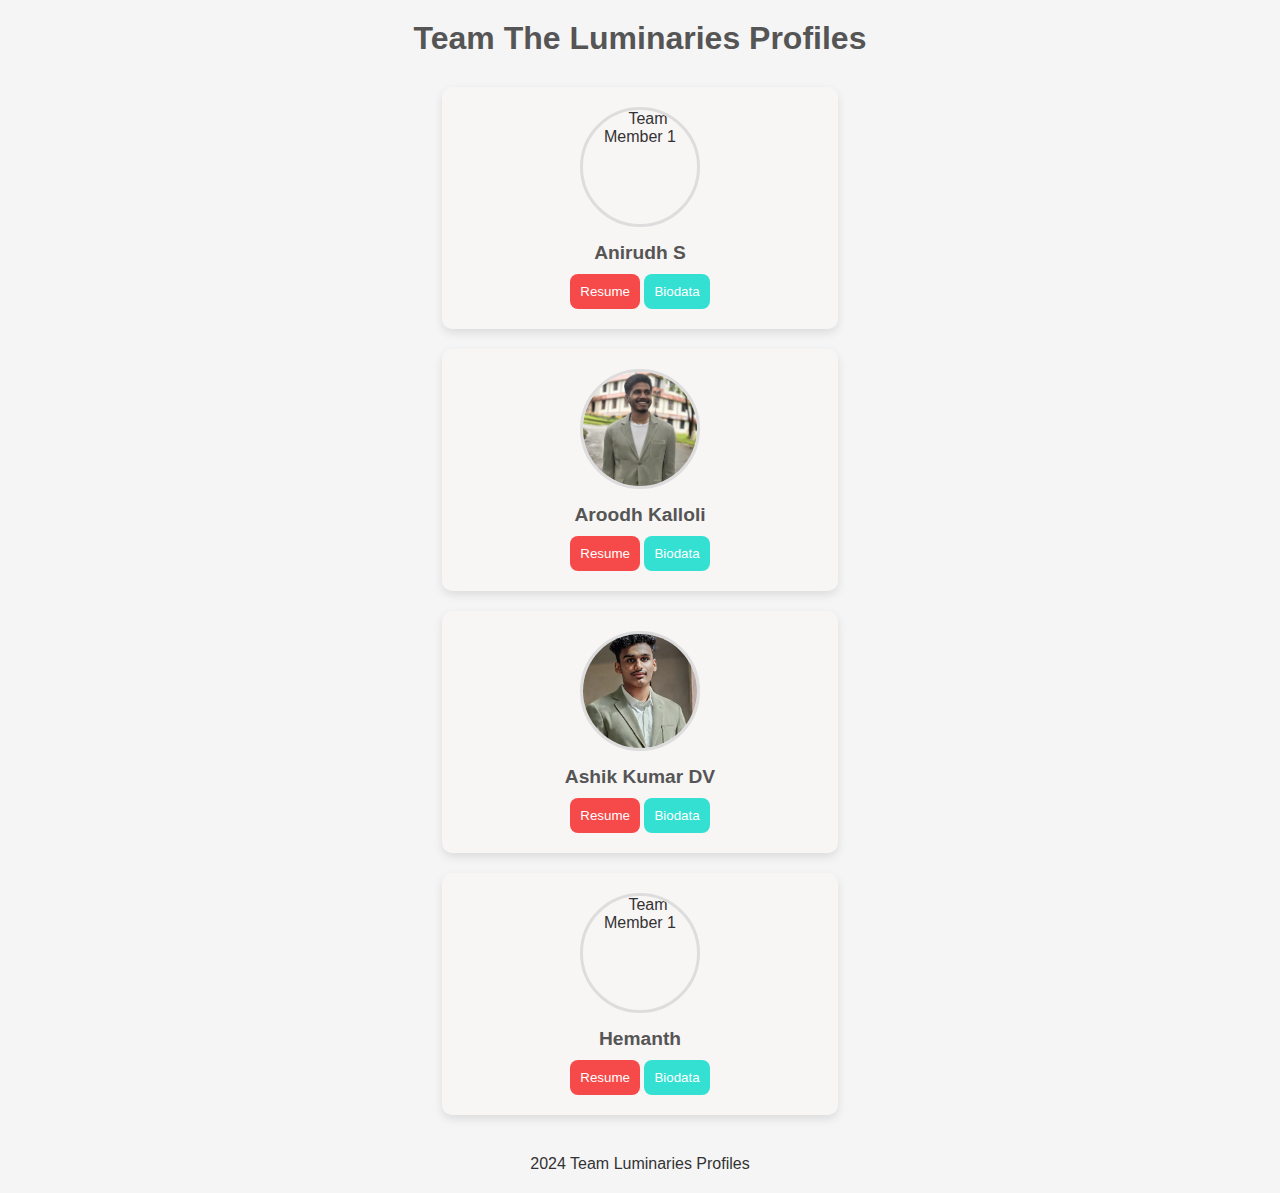
==== index.html @ e5e43227 "first commit" ====
<!DOCTYPE html>
<html lang="en">

<head>
    <meta charset="UTF-8">
    <meta name="viewport" content="width=device-width, initial-scale=1.0">
    <title>Team Members Profile</title>
    <link rel="stylesheet" href="style.css">
</head>

<body>
    <div class="team-profile-container">
        <!-- Title -->
        <h1>Team The Luminaries Profiles</h1>

        <!-- Team Members Section -->
        <div class="main-container">
            <!-- Member 1 -->
            <div class="team-member">
                <div class="image">
                    <img src="member1.jpg" alt="Team Member 1">
                </div>
                <h3>Anirudh S</h3>
                <a href="resume.html"><button class="btn resume">Resume</button></a>
                <a href="./irfan/biodata.html"><button class="btn biodata">Biodata</button></a>
            </div>

            <!-- Member 2 -->
            <div class="team-member">
                <div class="image">
                    <img src="./Aroodh/imagemy2.webp" alt="Team Member 1">
                </div>
                <h3>Aroodh Kalloli</h3>
                <a href="./Aroodh/resume.html"><button class="btn resume">Resume</button></a>
                <a href="./Aroodh/biodata.html"><button class="btn biodata">Biodata</button></a>
            </div>
            <!-- Member 3 -->
            <div class="team-member">
                <div class="image">
                    <img src="./Ashik/profile.jpg" alt="Team Member 1">
                </div>
                <h3>Ashik Kumar DV</h3>
                <a href="./Ashik/resume.html"><button class="btn resume">Resume</button></a>
                <a href="./Ashik/biodata.html"><button class="btn biodata">Biodata</button></a>
            </div>

            <!-- Member 4 -->
            <div class="team-member">
                <div class="image">
                    <img src="member1.jpg" alt="Team Member 1">
                </div>
                <h3>Hemanth</h3>
                <a href="resume.html"><button class="btn resume">Resume</button></a>
                <a href="./irfan/biodata.html"><button class="btn biodata">Biodata</button></a>
            </div>
        </div>
    </div>
    <footer style="margin-top: 40px;">
        <p>2024 Team Luminaries Profiles</p>
    </footer>
</body>

</html>
---- style.css ----
/* General Reset */
* {
    margin: 0;
    padding: 0;
    box-sizing: border-box;
}

/* Body Styling */
body {
    font-family: Arial, sans-serif;
    background-color: #f5f5f5;
    color: #333;
    text-align: center;
    padding: 20px;
}

/* Container for Team Profile */
.team-profile-container {
    width: 80%;
    margin: 0 auto;
}

/* Title Styling */
.team-profile-container h1 {
    font-size: 2rem;
    margin-bottom: 30px;
    color: #555;

}

.main-container {
    align-items: center;
    justify-content: center;
    gap: 20px;
    display: flex;
    flex-direction: column;
}

/* Team Members Grid */
.team-members {
    grid-template-columns: repeat(2, 1fr);
    gap: 30px;
    display: flex;
    justify-content: center;
    align-items: center;

}

/* Individual Team Member */
.team-member {
    width: 40%;
    text-align: center;
    background-color: rgb(248, 245, 245);
    border-radius: 10px;
    box-shadow: 0 4px 10px rgba(0, 0, 0, 0.1);
    padding: 20px;
    transition: transform 0.3s ease, box-shadow 0.3s ease;
}

/* Member Hover Effect */
.team-member:hover {
    transform: translateY(-10px);
    box-shadow: 0 8px 20px rgba(0, 0, 0, 0.2);
}

/* Circular Image Styling */
.team-member .image {
    width: 120px;
    height: 120px;
    margin: 0 auto 15px;
    border-radius: 50%;
    overflow: hidden;
    border: 3px solid #ddd;
}

.team-member .image img {
    width: 100%;
    height: 100%;
    object-fit: cover;
}

/* Team Member Details */
.team-member h3 {
    font-size: 1.2rem;
    margin-bottom: 10px;
    color: #555;
}

.team-member p {
    font-size: 0.9rem;
    line-height: 1.5;
    color: #666;
}

/* Section Divider: Team Members */
.team-members::before {
    content: "Team Members";
    display: block;
    font-size: 1.5rem;
    color: #888;
    margin-bottom: 20px;
    text-transform: uppercase;
    letter-spacing: 1px;
}

.btn.resume {
    background-color: #f64949;
    color: white;
    border: none;
    padding: 10px;
    border-radius: 8px;
}

.btn.biodata {
    background-color: #34e0d2;
    color: white;
    border: none;
    padding: 10px;
    border-radius: 8px;
}
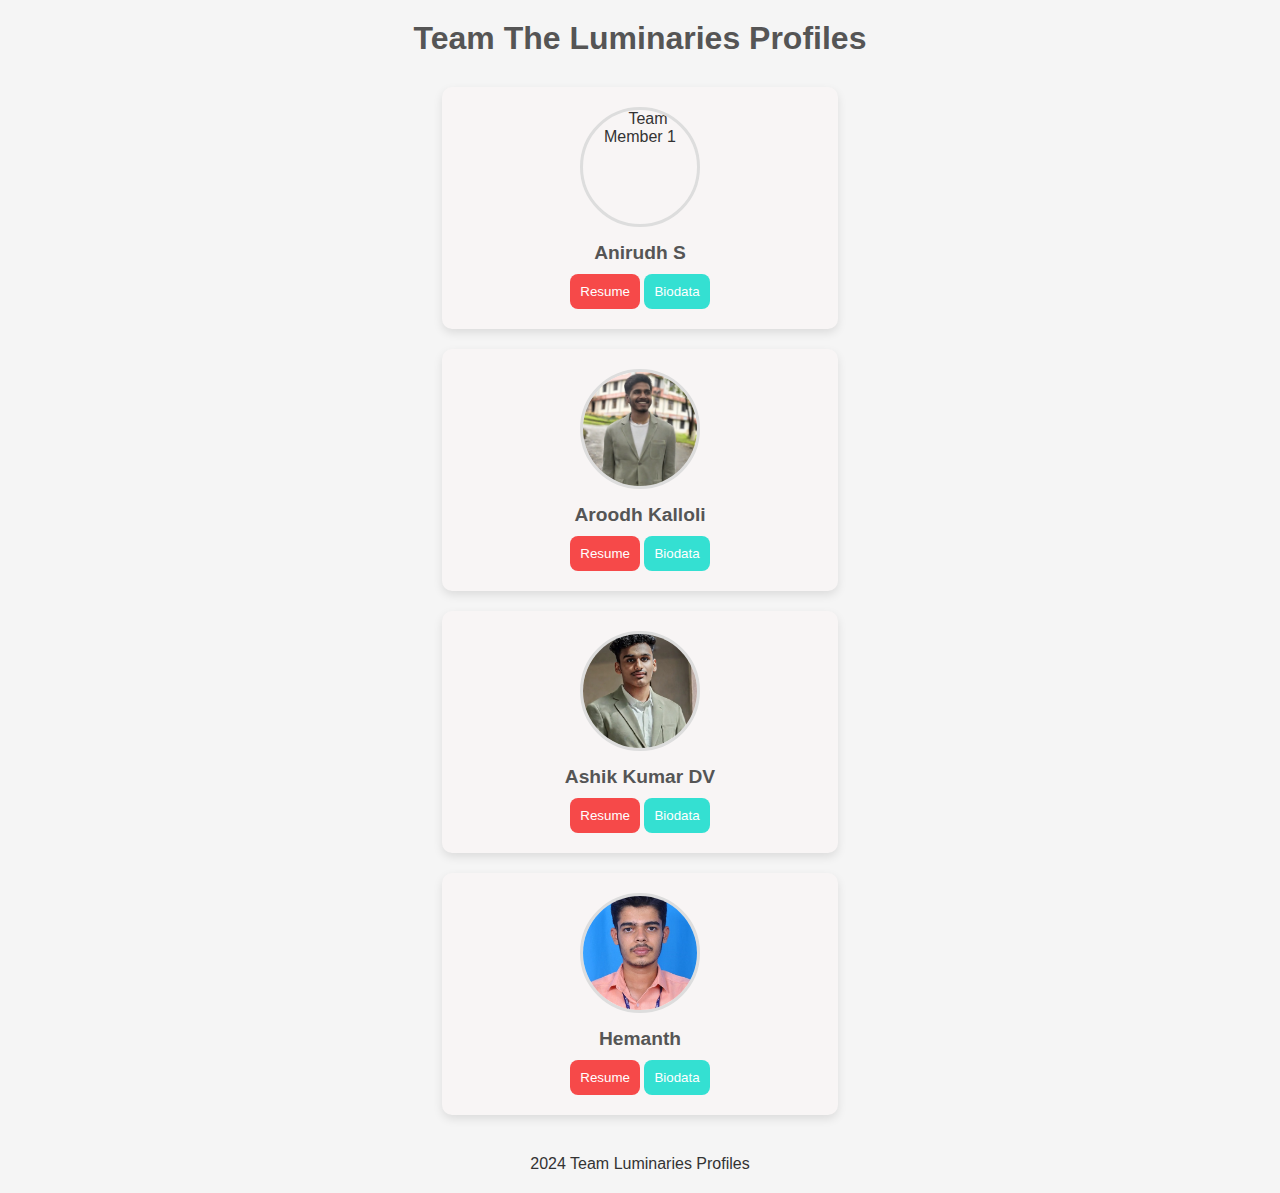
==== commit 3a6e3ebf: "first commit" ====
--- a/index.html
+++ b/index.html
@@ -47,11 +47,11 @@
             <!-- Member 4 -->
             <div class="team-member">
                 <div class="image">
-                    <img src="member1.jpg" alt="Team Member 1">
+                    <img src="Hemanth/hemath.jpg" alt="Team Member 1">
                 </div>
                 <h3>Hemanth</h3>
-                <a href="resume.html"><button class="btn resume">Resume</button></a>
-                <a href="./irfan/biodata.html"><button class="btn biodata">Biodata</button></a>
+                <a href="./Hemanth/resume.html"><button class="btn resume">Resume</button></a>
+                <a href="./Hemanth/biodata.html"><button class="btn biodata">Biodata</button></a>
             </div>
         </div>
     </div>
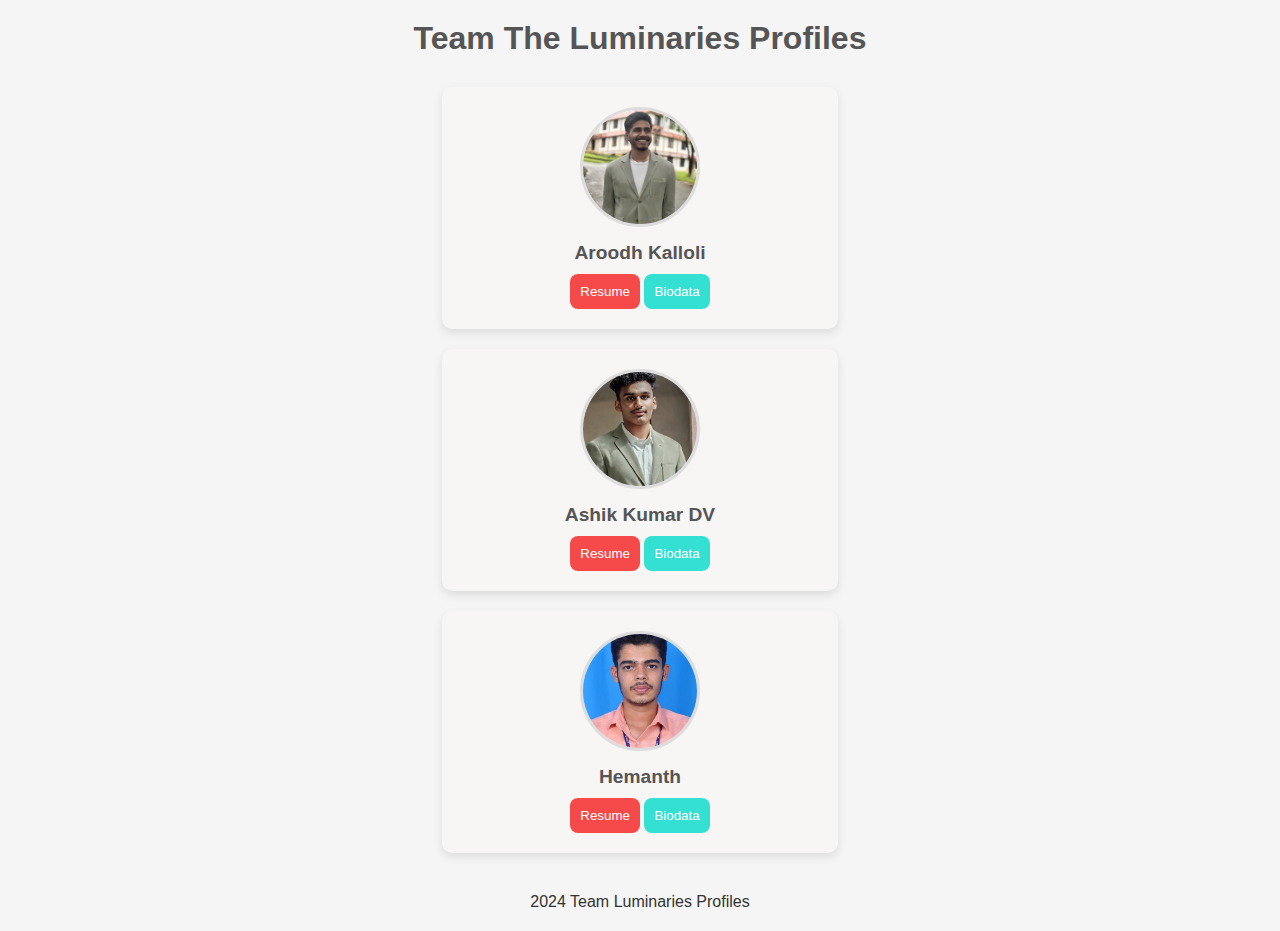
==== commit 761443b9: "first commit" ====
--- a/index.html
+++ b/index.html
@@ -16,14 +16,14 @@
         <!-- Team Members Section -->
         <div class="main-container">
             <!-- Member 1 -->
-            <div class="team-member">
+            <!-- <div class="team-member">
                 <div class="image">
                     <img src="member1.jpg" alt="Team Member 1">
                 </div>
                 <h3>Anirudh S</h3>
                 <a href="resume.html"><button class="btn resume">Resume</button></a>
                 <a href="./irfan/biodata.html"><button class="btn biodata">Biodata</button></a>
-            </div>
+            </div> -->
 
             <!-- Member 2 -->
             <div class="team-member">
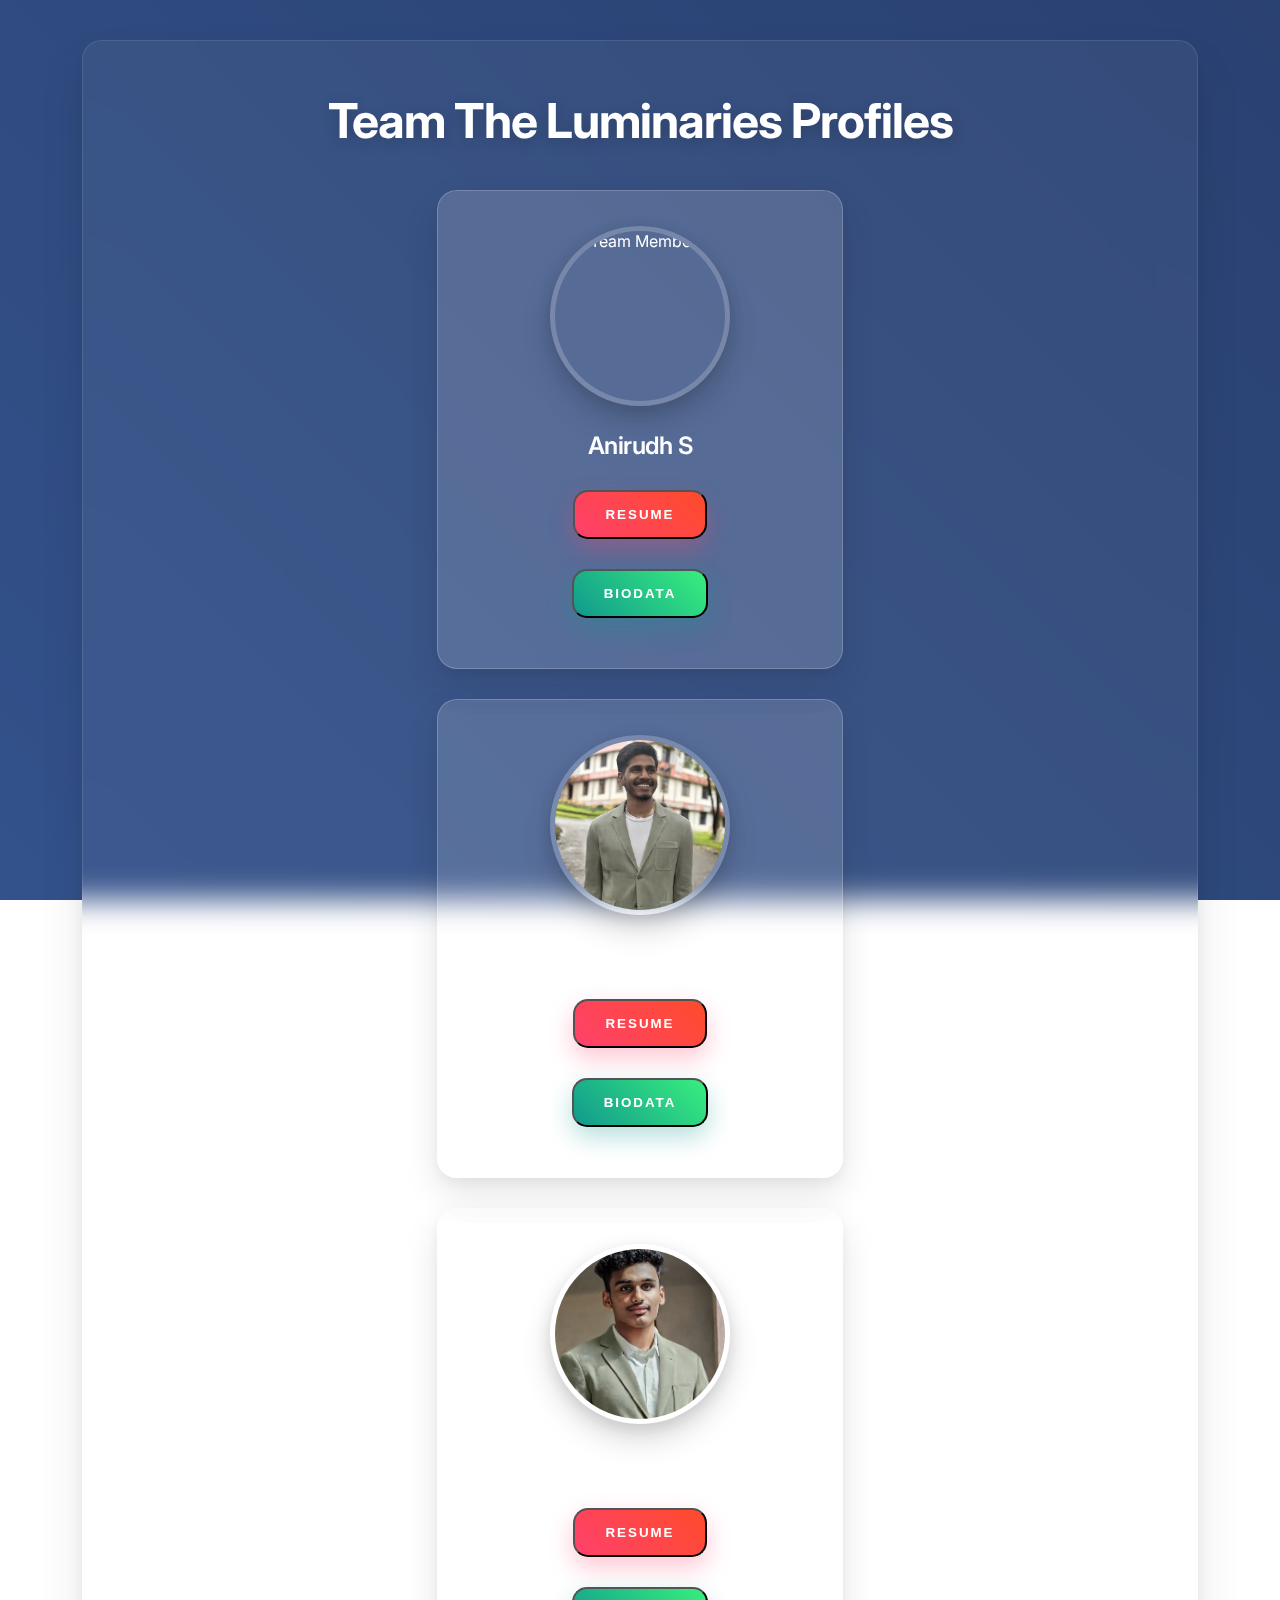
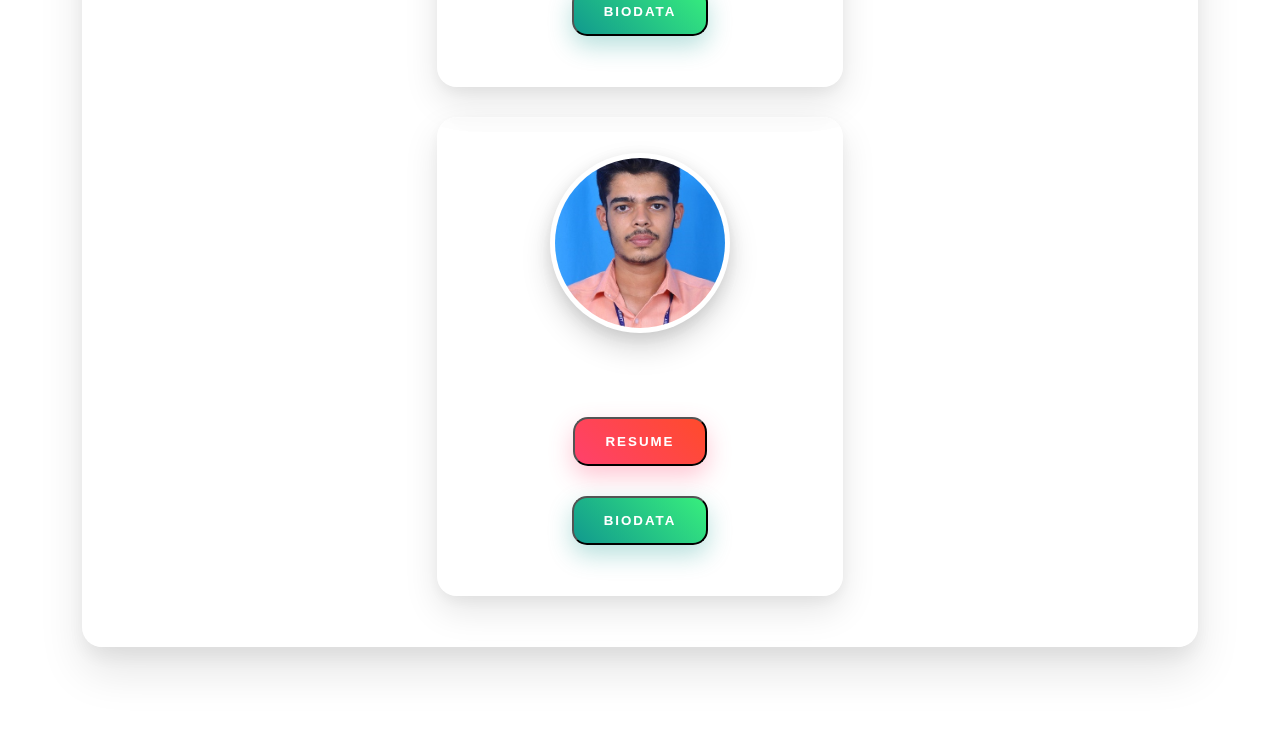
==== commit 537b1072: "anirudh update" ====
--- a/index.html
+++ b/index.html
@@ -16,14 +16,14 @@
         <!-- Team Members Section -->
         <div class="main-container">
             <!-- Member 1 -->
-            <!-- <div class="team-member">
+            <div class="team-member">
                 <div class="image">
                     <img src="member1.jpg" alt="Team Member 1">
                 </div>
                 <h3>Anirudh S</h3>
                 <a href="resume.html"><button class="btn resume">Resume</button></a>
                 <a href="./irfan/biodata.html"><button class="btn biodata">Biodata</button></a>
-            </div> -->
+            </div>
 
             <!-- Member 2 -->
             <div class="team-member">
--- a/style.css
+++ b/style.css
@@ -1,120 +1,233 @@
-/* General Reset */
+/* Premium Design: Elegant & Sophisticated */
+
+/* Font Import for Premium Typography */
+@import url('https://fonts.googleapis.com/css2?family=Inter:wght@300;400;600;700&display=swap');
+
+/* General Reset with Premium Approach */
 * {
     margin: 0;
     padding: 0;
     box-sizing: border-box;
-}
-
-/* Body Styling */
+    -webkit-font-smoothing: antialiased;
+    -moz-osx-font-smoothing: grayscale;
+}
+
+/* Body Styling with Luxurious Gradient */
 body {
-    font-family: Arial, sans-serif;
-    background-color: #f5f5f5;
-    color: #333;
+    font-family: 'Inter', Arial, sans-serif;
+    background: linear-gradient(
+        225deg, 
+        #1a2a4a 0%, 
+        #233663 25%, 
+        #2c4577 50%, 
+        #355591 75%, 
+        #3e67ab 100%
+    );
+    background-size: 400% 400%;
+    color: #ffffff;
     text-align: center;
-    padding: 20px;
-}
-
-/* Container for Team Profile */
+    min-height: 100vh;
+    padding: 40px 20px;
+    background-attachment: fixed;
+    animation: luxuryGradient 15s ease infinite;
+}
+
+/* Luxurious Gradient Animation */
+@keyframes luxuryGradient {
+    0% {background-position: 0% 50%;}
+    50% {background-position: 100% 50%;}
+    100% {background-position: 0% 50%;}
+}
+
+/* Premium Container */
 .team-profile-container {
-    width: 80%;
+    width: 90%;
+    max-width: 1400px;
     margin: 0 auto;
-}
-
-/* Title Styling */
+    background: rgba(255, 255, 255, 0.05);
+    border-radius: 20px;
+    backdrop-filter: blur(15px);
+    border: 1px solid rgba(255, 255, 255, 0.1);
+    box-shadow: 
+        0 25px 45px rgba(0, 0, 0, 0.1),
+        0 10px 20px rgba(0, 0, 0, 0.06);
+    padding: 50px;
+    overflow: hidden;
+    position: relative;
+}
+
+/* Elegant Title */
 .team-profile-container h1 {
-    font-size: 2rem;
-    margin-bottom: 30px;
-    color: #555;
-
+    font-size: 3rem;
+    margin-bottom: 40px;
+    color: #ffffff;
+    font-weight: 700;
+    letter-spacing: -1px;
+    text-shadow: 0 4px 15px rgba(0, 0, 0, 0.2);
+    position: relative;
+    z-index: 1;
 }
 
 .main-container {
+    display: flex;
+    flex-direction: column;
     align-items: center;
     justify-content: center;
-    gap: 20px;
-    display: flex;
-    flex-direction: column;
-}
-
-/* Team Members Grid */
+    gap: 30px;
+}
+
+/* Team Members Layout */
 .team-members {
-    grid-template-columns: repeat(2, 1fr);
-    gap: 30px;
     display: flex;
     justify-content: center;
     align-items: center;
-
-}
-
-/* Individual Team Member */
+    gap: 40px;
+    position: relative;
+    width: 100%;
+}
+
+/* Individual Team Member Card */
 .team-member {
     width: 40%;
+    background: rgba(255, 255, 255, 0.1);
+    border-radius: 20px;
+    backdrop-filter: blur(10px);
+    border: 1px solid rgba(255, 255, 255, 0.2);
+    padding: 35px;
     text-align: center;
-    background-color: rgb(248, 245, 245);
-    border-radius: 10px;
-    box-shadow: 0 4px 10px rgba(0, 0, 0, 0.1);
-    padding: 20px;
-    transition: transform 0.3s ease, box-shadow 0.3s ease;
-}
-
-/* Member Hover Effect */
+    transition: all 0.4s cubic-bezier(0.175, 0.885, 0.32, 1.275);
+    box-shadow: 
+        0 15px 35px rgba(0, 0, 0, 0.1),
+        0 5px 15px rgba(0, 0, 0, 0.05);
+    position: relative;
+    overflow: hidden;
+}
+
+/* Hover Effect for Team Member */
 .team-member:hover {
-    transform: translateY(-10px);
-    box-shadow: 0 8px 20px rgba(0, 0, 0, 0.2);
-}
-
-/* Circular Image Styling */
+    transform: scale(1.05);
+    box-shadow: 
+        0 25px 50px rgba(0, 0, 0, 0.15),
+        0 10px 25px rgba(0, 0, 0, 0.1);
+}
+
+/* Glowing Effect on Hover */
+.team-member::before {
+    content: '';
+    position: absolute;
+    top: -50%;
+    left: -50%;
+    width: 200%;
+    height: 200%;
+    background: radial-gradient(
+        circle at center, 
+        rgba(255, 255, 255, 0.2) 0%, 
+        transparent 70%
+    );
+    opacity: 0;
+    transition: opacity 0.5s ease;
+}
+
+.team-member:hover::before {
+    opacity: 1;
+}
+
+/* Circular Image with Premium Touch */
 .team-member .image {
-    width: 120px;
-    height: 120px;
-    margin: 0 auto 15px;
+    width: 180px;
+    height: 180px;
+    margin: 0 auto 25px;
     border-radius: 50%;
     overflow: hidden;
-    border: 3px solid #ddd;
+    border: 5px solid rgba(255, 255, 255, 0.2);
+    box-shadow: 
+        0 15px 30px rgba(0, 0, 0, 0.15),
+        0 5px 15px rgba(0, 0, 0, 0.1);
+    position: relative;
 }
 
 .team-member .image img {
     width: 100%;
     height: 100%;
     object-fit: cover;
+    transition: transform 0.4s ease;
+}
+
+.team-member .image:hover img {
+    transform: scale(1.1);
 }
 
 /* Team Member Details */
 .team-member h3 {
-    font-size: 1.2rem;
-    margin-bottom: 10px;
-    color: #555;
+    font-size: 1.5rem;
+    margin-bottom: 15px;
+    color: #ffffff;
+    font-weight: 600;
+    letter-spacing: -0.5px;
 }
 
 .team-member p {
-    font-size: 0.9rem;
-    line-height: 1.5;
-    color: #666;
-}
-
-/* Section Divider: Team Members */
+    font-size: 1rem;
+    line-height: 1.7;
+    color: rgba(255, 255, 255, 0.8);
+    font-weight: 300;
+}
+
+/* Section Divider */
 .team-members::before {
     content: "Team Members";
     display: block;
-    font-size: 1.5rem;
-    color: #888;
-    margin-bottom: 20px;
+    font-size: 1.8rem;
+    color: rgba(255, 255, 255, 0.6);
+    margin-bottom: 30px;
     text-transform: uppercase;
-    letter-spacing: 1px;
+    letter-spacing: 3px;
+    font-weight: 300;
+}
+
+/* Premium Button Styling */
+.btn {
+    display: inline-block;
+    margin: 15px;
+    padding: 15px 30px;
+    border-radius: 15px;
+    text-decoration: none;
+    font-weight: 600;
+    text-transform: uppercase;
+    letter-spacing: 2px;
+    transition: all 0.4s cubic-bezier(0.68, -0.55, 0.265, 1.55);
+    position: relative;
+    overflow: hidden;
+    z-index: 1;
 }
 
 .btn.resume {
-    background-color: #f64949;
+    background: linear-gradient(45deg, #ff416c, #ff4b2b);
     color: white;
-    border: none;
-    padding: 10px;
-    border-radius: 8px;
+    box-shadow: 0 10px 25px rgba(255, 65, 108, 0.3);
+    cursor: pointer;
 }
 
 .btn.biodata {
-    background-color: #34e0d2;
+    background: linear-gradient(45deg, #11998e, #38ef7d);
     color: white;
-    border: none;
-    padding: 10px;
-    border-radius: 8px;
+    box-shadow: 0 10px 25px rgba(17, 153, 142, 0.3);
+    cursor: pointer;
+}
+
+.btn:hover {
+    transform: translateY(-5px);
+    box-shadow: 
+        0 15px 35px rgba(0, 0, 0, 0.2),
+        0 5px 15px rgba(0, 0, 0, 0.1);
+}
+
+/* Responsive Adjustments */
+@media (max-width: 768px) {
+    .team-members {
+        flex-direction: column;
+    }
+    .team-member {
+        width: 80%;
+    }
 }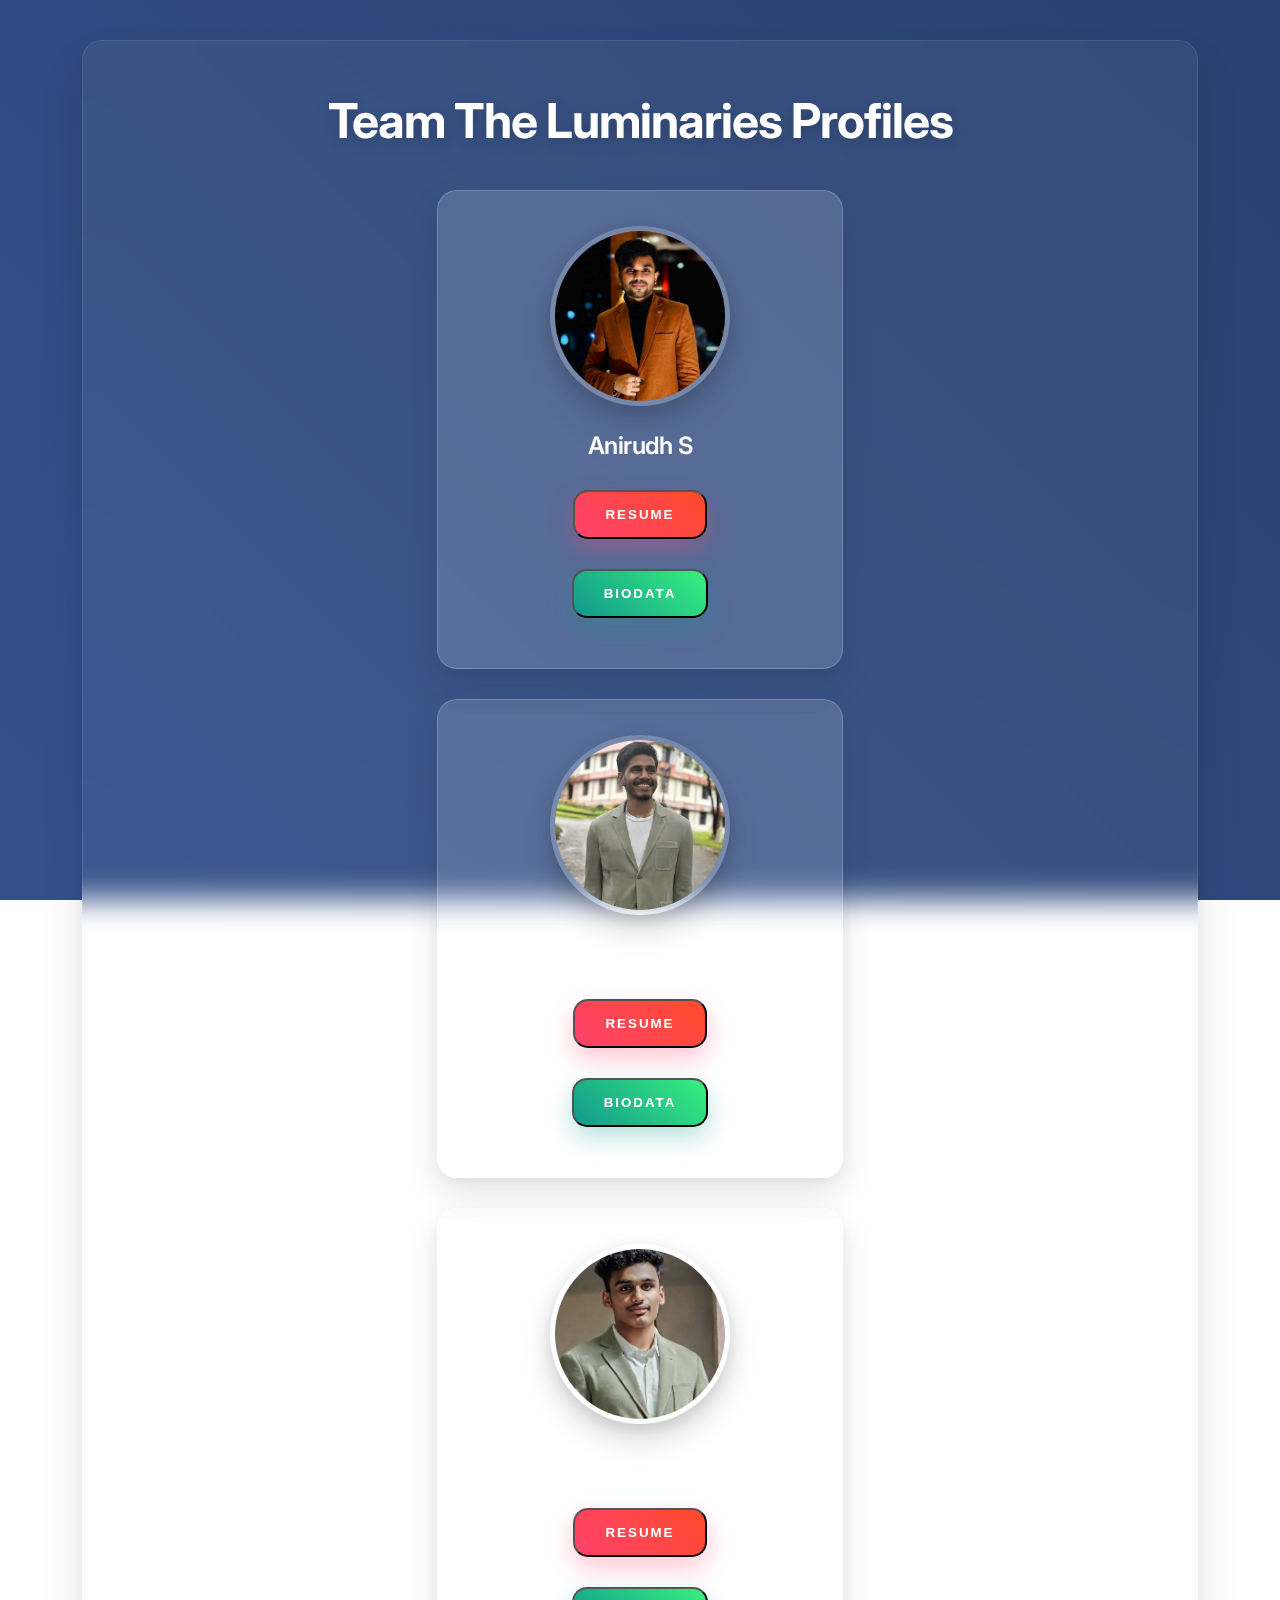
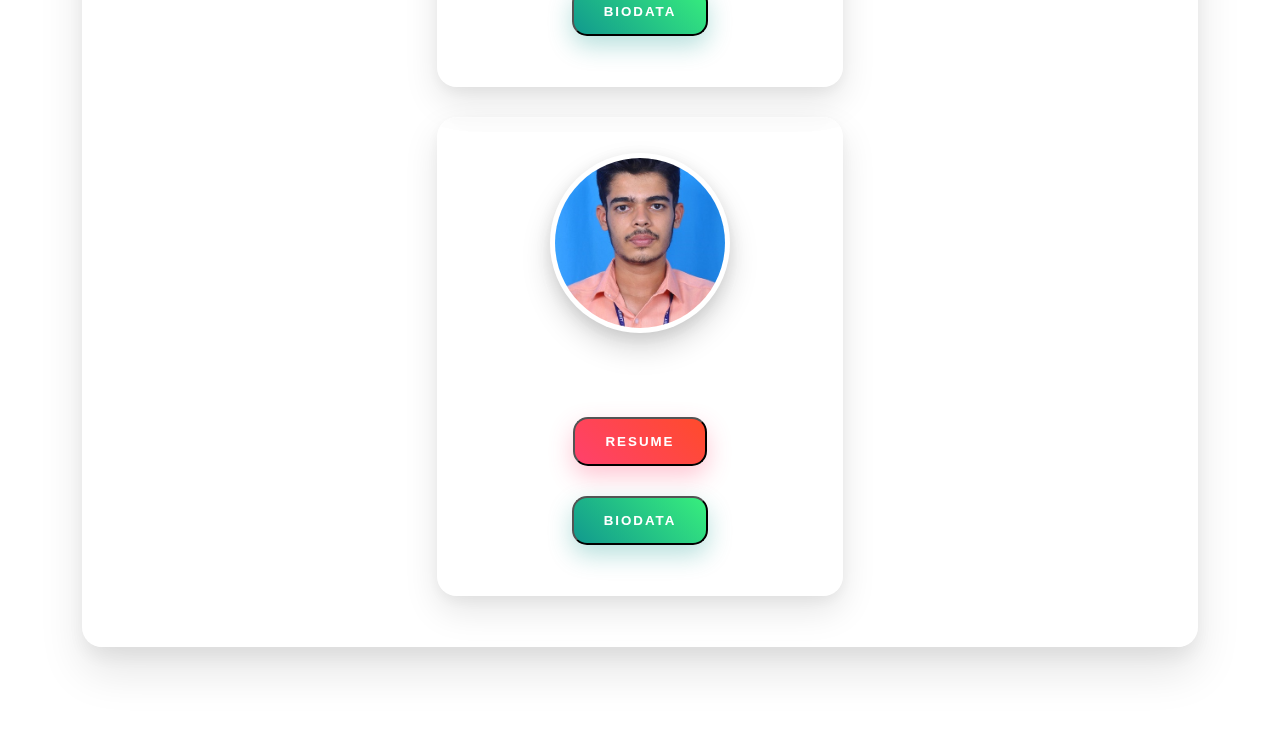
==== commit 7a9f6e12: "anirudh update" ====
--- a/index.html
+++ b/index.html
@@ -18,11 +18,11 @@
             <!-- Member 1 -->
             <div class="team-member">
                 <div class="image">
-                    <img src="member1.jpg" alt="Team Member 1">
+                    <img src="Anirudh/profile.jpg" alt="Team Member 1">
                 </div>
                 <h3>Anirudh S</h3>
-                <a href="resume.html"><button class="btn resume">Resume</button></a>
-                <a href="./irfan/biodata.html"><button class="btn biodata">Biodata</button></a>
+                <a href="./Anirudh/resume.html"><button class="btn resume">Resume</button></a>
+                <a href="./Anirudh/biodata.html"><button class="btn biodata">Biodata</button></a>
             </div>
 
             <!-- Member 2 -->
